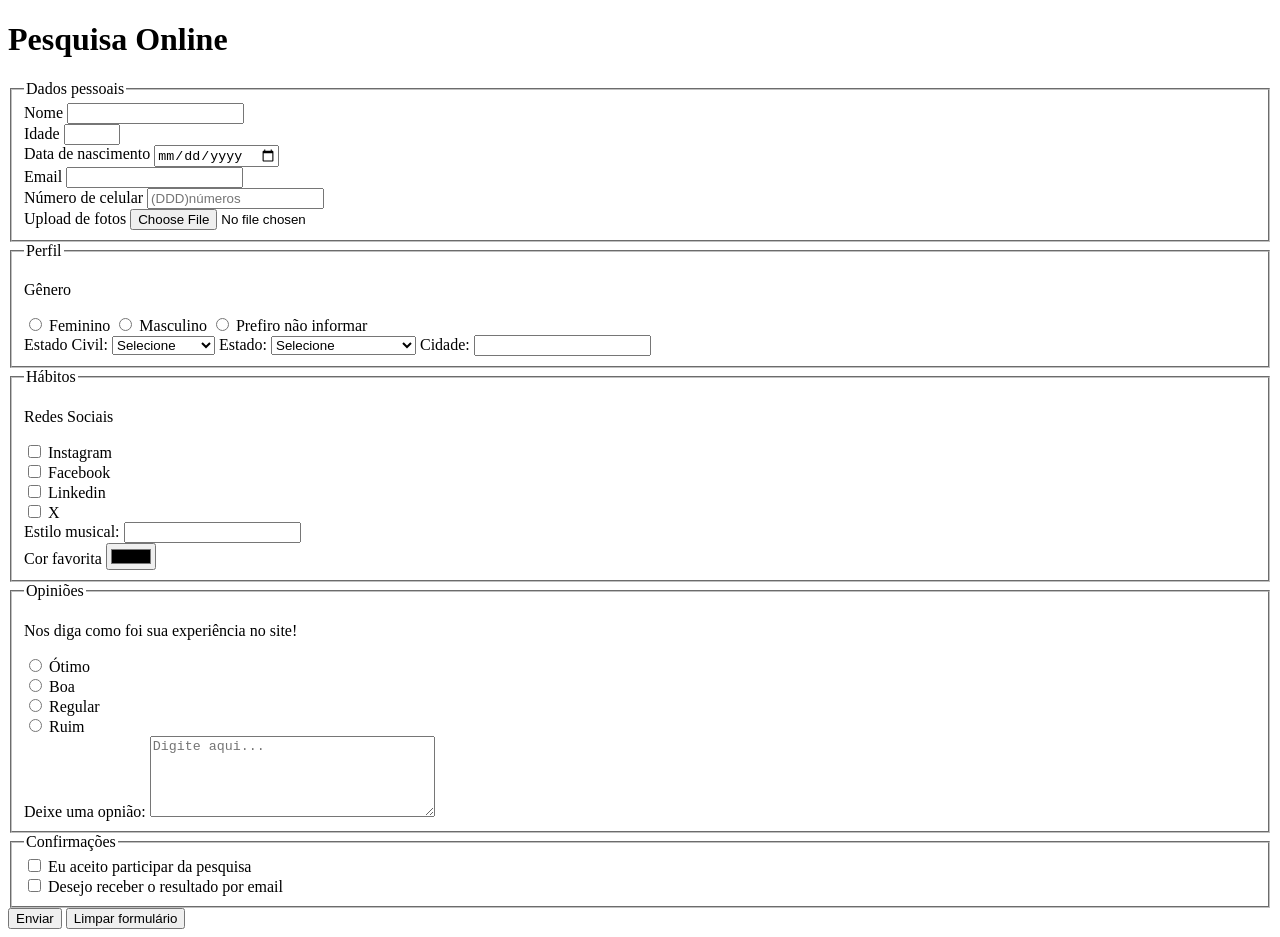
==== index.html @ f518289a "Adiciona botao de limpar" ====
<!DOCTYPE html>
<html lang="pt-br">
<head>
    <meta charset="UTF-8">
    <meta name="viewport" content="width=device-width, initial-scale=1.0">
    <title>Formulário</title>
</head>
<body>
    <header>
        <h1>Pesquisa Online</h1>
    </header>
    <section>
        <form action="" method="get"> <!--O <fomr> indica que vai começar um formulário, o <action> define para onde os dados vão ser enviados ao clicar no botão e o <method> define como os dados vão ser enviados-->
            <fieldset> <!--Cria um "grupo", define bordas -->
                <!-- Dados pessoais do site-->

                <legend>Dados pessoais</legend> <!-- É o título do grupo -->
                <label for="name">Nome</label> <!--É a etiqueta-->
                <input id="name" type="text" name="userName" required> <!--É o campo de entrada-->
                <br>
                <label for="age">Idade</label>
                <input id="age" type="number" name="userAge" min="12" max="100" required> <!--O "required" torna o campo obrigatório-->
                <br>
                <label for="birthDate">Data de nascimento</label>
                <input id="birthDate" type="date" name="userBirthDate">
                <br>
                <label for="email">Email</label>
                <input id="email" type="email" name="userEmail" required>
                <br>
                <label for="phoneNumber">Número de celular</label>
                <input id="phoneNumber" type="tel" name="userPhoneNumber" pattern="[0-9] {11}" placeholder="(DDD)números">
                <br>
                <label for="image">Upload de fotos</label>
                <input id="image" type="file" accept="image/*" name="userImage">
                <br>
            </fieldset>

            <fieldset>
                <legend>Perfil</legend>

                <!-- Gênero -->
                <p>Gênero</p>
                <input id="fem" type="radio" name="userGender" value="Feminino"> <!-- O "radio" é para criar uma lista de opções selecionaveis de escolha única. O "value" é para salvar o resultado-->
                <label for="fem">Feminino</label>  <!-- Aqui a ordem muda o resultado, fazendo a bolinha vir primeiro-->
                <input id="masc" type="radio" name="userGender" value="Masculino">
                <label for="masc">Masculino</label> 
                <input id="notInformed" type="radio" name="userGender" value="notInformed">
                <label for="notInformed">Prefiro não informar</label> 
                <br>

                <!-- Estado Civil -->
                <label for="maritalStatus">Estado Civil:</label>
                <select name="userMaritalStatus" id="maritalStatus"> <!--Cria uma lista suspensa-->
                    <option value="notInformed">Selecione</option> <!--A tag "option" sempre é puxada pelo select-->
                    <option value="casado">Casado</option>
                    <option value="solteiro">Solteiro</option>
                    <option value="divorciado">Divorciado</option>
                    <option value="casado">União estável</option>
                </select>

                <!-- Estados -->
                <label for="state">Estado: </label>
                <select id="state" name="userState" required>
                    <option value="notInformed">Selecione</option>
                    <option value="acre">Acre</option>
                    <option value="alagoas">Alagoas</option>
                    <option value="amapa">Amapá</option>
                    <option value="amazonas">Amazonas</option>
                    <option value="bahia">Bahia</option>
                    <option value="ceara">Ceará</option>
                    <option value="distritoFederal">Distrito Federal</option>
                    <option value="espiritoSanto">Espírito Santo</option>
                    <option value="goias">Goiás</option>
                    <option value="maranhao">Maranhão</option>
                    <option value="matoGrosso">Mato Grosso</option>
                    <option value="matoGrossoDoSul">Mato Grosso do Sul</option>
                    <option value="minasGerais">Minas Gerais</option>
                    <option value="para">Pará</option>
                    <option value="paraiba">Paraíba</option>
                    <option value="parana">Paraná</option>
                    <option value="pernambuco">Pernambuco</option>
                    <option value="piaui">Piauí</option>
                    <option value="rioDeJaneiro">Rio de Janeiro</option>
                    <option value="rioGrandeDoNorte">Rio Grande do Norte</option>
                    <option value="rioGrandeDoSul">Rio Grande do Sul</option>
                    <option value="rondonia">Rondônia</option>
                    <option value="roraima">Roraima</option>
                    <option value="santaCatarina">Santa Catarina</option>
                    <option value="saoPaulo">São Paulo</option>
                    <option value="sergipe">Sergipe</option>
                    <option value="tocantins">Tocantins</option>
                </select>

                <!-- Cidade -->
                <label for="city">Cidade: </label> <!--É a etiqueta-->
                <input id="city" name="userCity" required> <!--É o campo de entrada-->
            </fieldset>

            <fieldset>
                <legend>Hábitos</legend>

                <!--Redes Sociais-->
                <p>Redes Sociais</p>
                <input id="Instagram" type="checkbox" name="socialMedia" value="instagram"> <!--O "checkbox" permite selecionar várias opções-->
                <label for="Instagram">Instagram</label>
                <br>  
                <input id="Facebook" type="checkbox" name="socialMedia" value="facebook">
                <label for="Facebook">Facebook</label>
                <br>  
                <input id="Linkedin" type="checkbox" name="socialMedia" value="linkedin">
                <label for="Linkedin">Linkedin</label>
                <br>  
                <input id="X" type="checkbox" name="socialMedia" value="x">
                <label for="X">X</label>
                <br>

                <!--Estilo de Música-->
                <label for="musicStyle">Estilo musical:</label>
                <input list="styleTypes" type="text" id="musicStyle" name="userMusicStyle">
                <datalist id="styleTypes">
                    <option value="Rock">
                    <option value="Pop">
                    <option value="Samba">
                    <option value="Sertanejo">
                </datalist>
                <br>

                <!--Cor favorita-->
                <label for="favoriteColor">Cor favorita</label>
                <input type="color" name="userFavoriteColor" id="favoriteColor">
            </fieldset>

            <fieldset>
                <legend>Opiniões</legend>

                <!--Experiência no site-->
                <p>Nos diga como foi sua experiência no site!</p>
                <input type="radio" id="otimo" name="userServiceOpnion"> <!--Para o "radio" funcionar, precisa sempre tem o mesmo "name"-->
                <label for="otimo">Ótimo</label>
                <br>
                <input type="radio" id="boa" name="userServiceOpnion">
                <label for="boa">Boa</label>
                <br>
                <input type="radio" id="regular" name="userServiceOpnion">
                <label for="regular">Regular</label>
                <br>
                <input type="radio" id="ruim" name="userServiceOpnion">
                <label for="ruim">Ruim</label>
                <br>

                <!--Caixa de opniões-->
                <label for="opnion">Deixe uma opnião: </label>
                <textarea name="userOpnion" id="opnion" rows="5" cols="33" placeholder="Digite aqui..."></textarea> <!--A tag "textarea" cria um local para escrever.-->
                <!--As tags "rows" e "cols" definem altura e largura inicais-->
            </fieldset>

            <fieldset>
                <legend>Confirmações</legend> 
                
                <!--Lei Geral de Proteção de Dados Pessoais-->
                <input type="checkbox" name="userLgpd" id="userLgpdTerm" value="accepted" required> 
                <label for="userLgpdTerm">Eu aceito participar da pesquisa</label>
                <br>
                <input type="checkbox" name="userGetResult" id="userResult" value="accepted"> 
                <label for="userResult">Desejo receber o resultado por email</label>
            </fieldset>






            <button type="submit">Enviar</button> <!--O type="submit" diz ao navegador: "Quando este botão for clicado, pegue todos os dados dentro do <form> e execute a ação definida no action"-->
            <button type="reset">Limpar formulário</button>
        </form>
    </section>
</body>
</html>
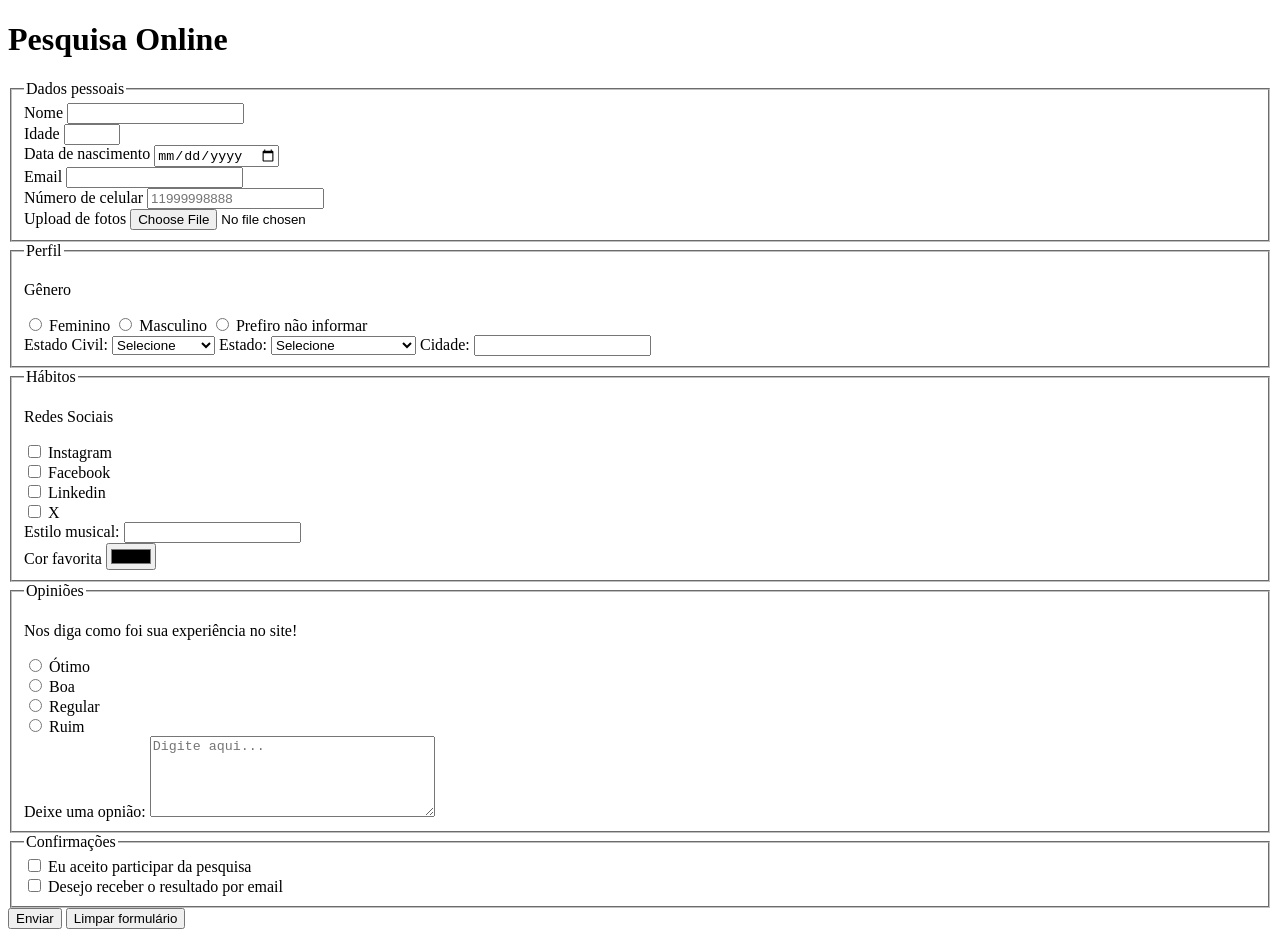
==== commit 539f494a: "Correção do phoneNumber" ====
--- a/index.html
+++ b/index.html
@@ -12,8 +12,8 @@
     <section>
         <form action="" method="get"> <!--O <fomr> indica que vai começar um formulário, o <action> define para onde os dados vão ser enviados ao clicar no botão e o <method> define como os dados vão ser enviados-->
             <fieldset> <!--Cria um "grupo", define bordas -->
+
                 <!-- Dados pessoais do site-->
-
                 <legend>Dados pessoais</legend> <!-- É o título do grupo -->
                 <label for="name">Nome</label> <!--É a etiqueta-->
                 <input id="name" type="text" name="userName" required> <!--É o campo de entrada-->
@@ -28,7 +28,7 @@
                 <input id="email" type="email" name="userEmail" required>
                 <br>
                 <label for="phoneNumber">Número de celular</label>
-                <input id="phoneNumber" type="tel" name="userPhoneNumber" pattern="[0-9] {11}" placeholder="(DDD)números">
+                <input id="phoneNumber" type="tel" name="userPhoneNumber" pattern="[0-9]{11}" placeholder="11999998888">
                 <br>
                 <label for="image">Upload de fotos</label>
                 <input id="image" type="file" accept="image/*" name="userImage">
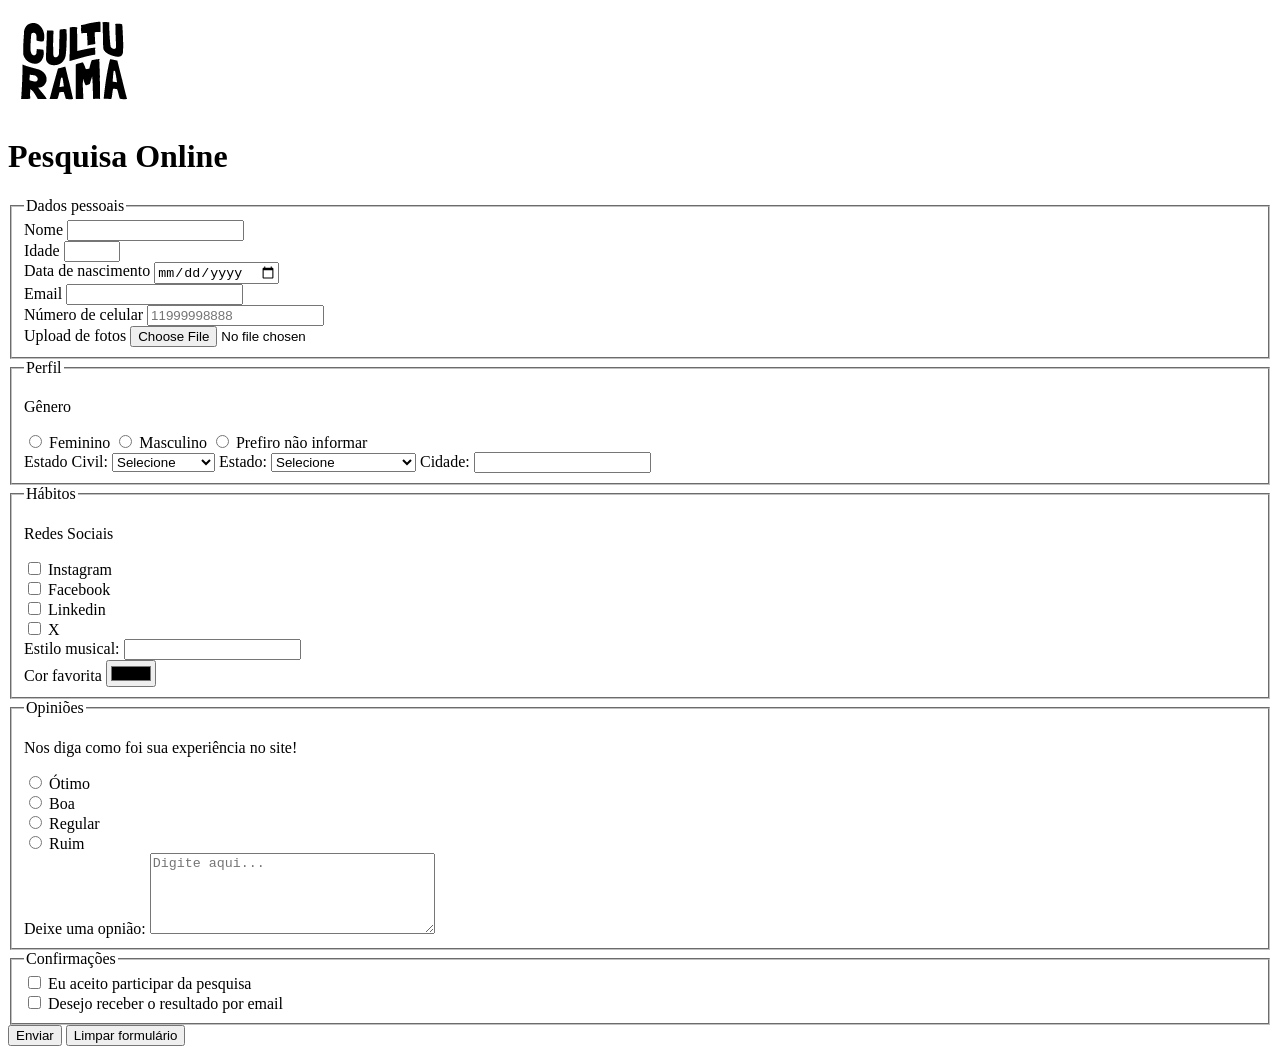
==== commit 402b6d26: "Adiciona as fontes" ====
--- a/index.html
+++ b/index.html
@@ -3,10 +3,17 @@
 <head>
     <meta charset="UTF-8">
     <meta name="viewport" content="width=device-width, initial-scale=1.0">
+    <link rel="icon" href="culturama-favico.png"> 
+    <link rel="stylesheet" href="css/style.css">
+    <link rel="preconnect" href="https://fonts.googleapis.com">
+    <link rel="preconnect" href="https://fonts.gstatic.com" crossorigin>
+    <link href="https://fonts.googleapis.com/css2?family=Fjalla+One&family=Work+Sans&display=swap" rel="stylesheet">
+
     <title>Formulário</title>
 </head>
 <body>
     <header>
+        <img src="img/logo-culturama.png" alt="logo culturama">
         <h1>Pesquisa Online</h1>
     </header>
     <section>
@@ -165,11 +172,6 @@
                 <label for="userResult">Desejo receber o resultado por email</label>
             </fieldset>
 
-
-
-
-
-
             <button type="submit">Enviar</button> <!--O type="submit" diz ao navegador: "Quando este botão for clicado, pegue todos os dados dentro do <form> e execute a ação definida no action"-->
             <button type="reset">Limpar formulário</button>
         </form>
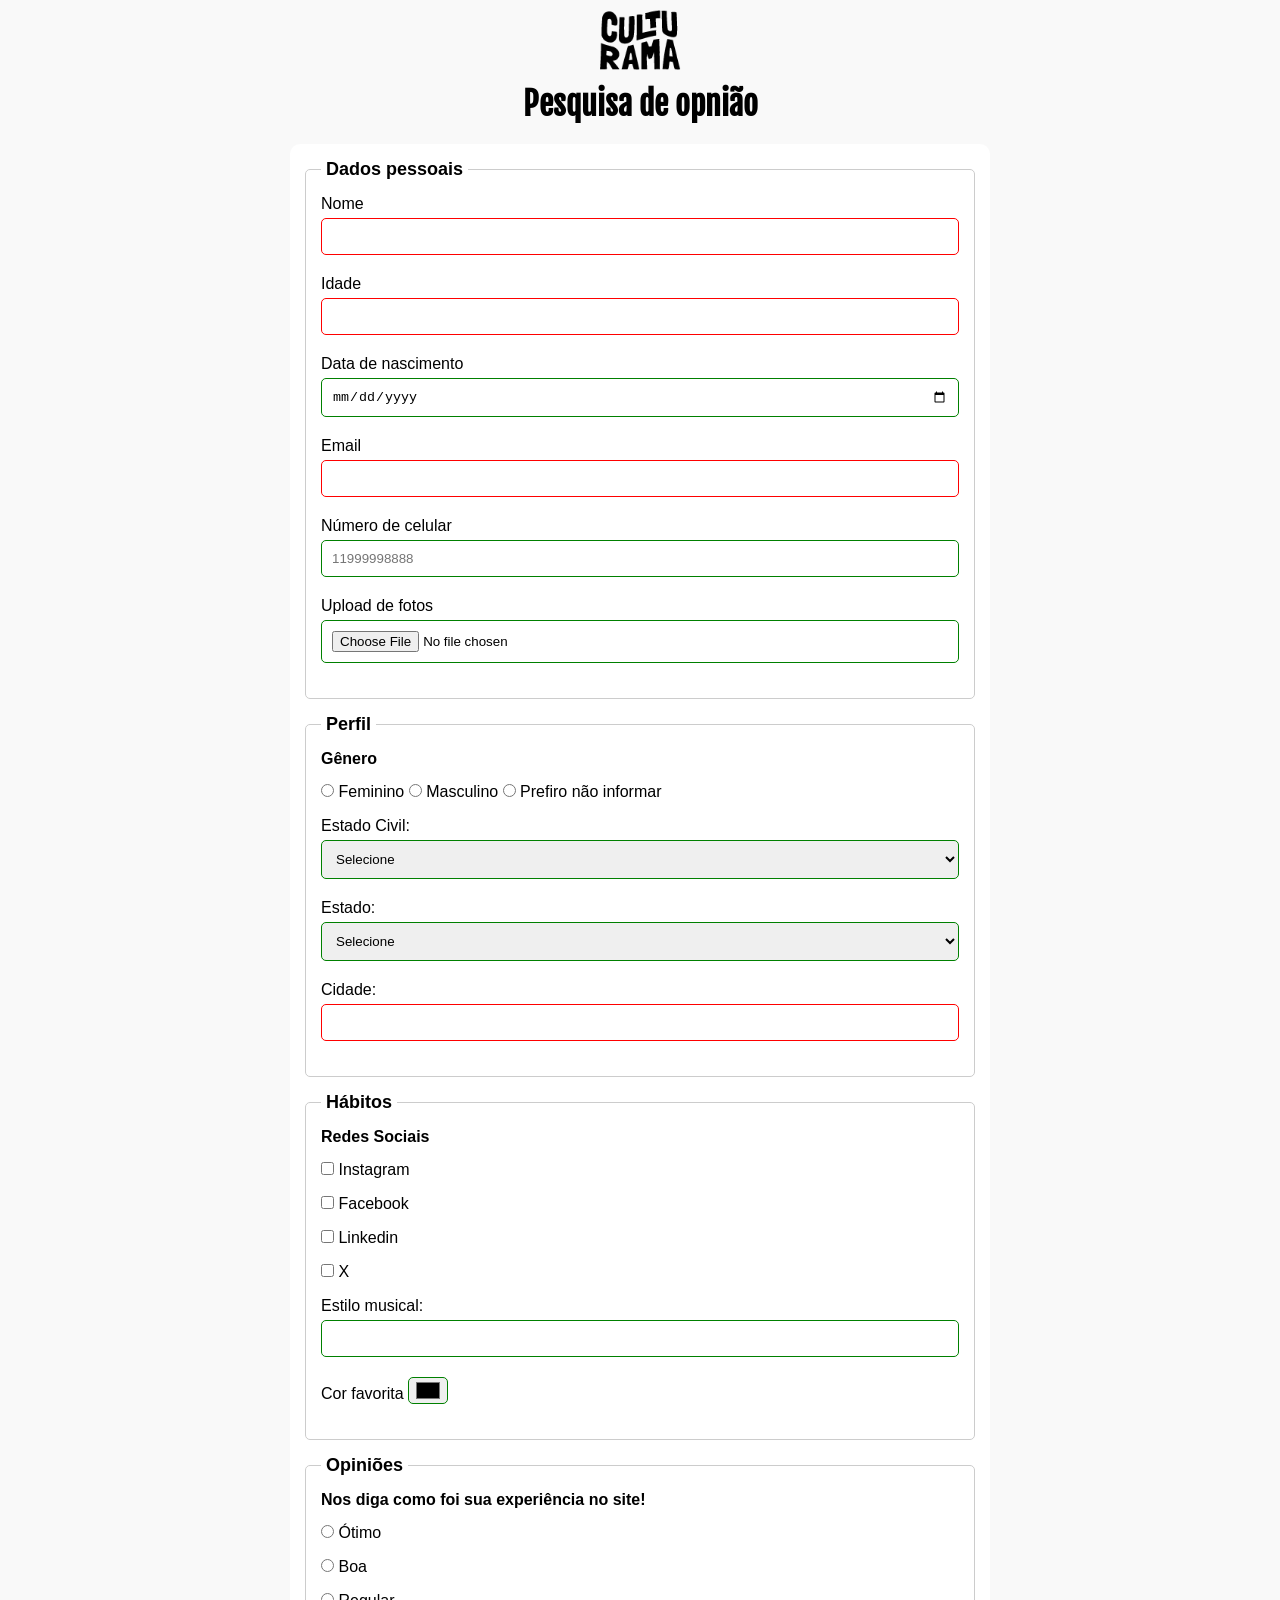
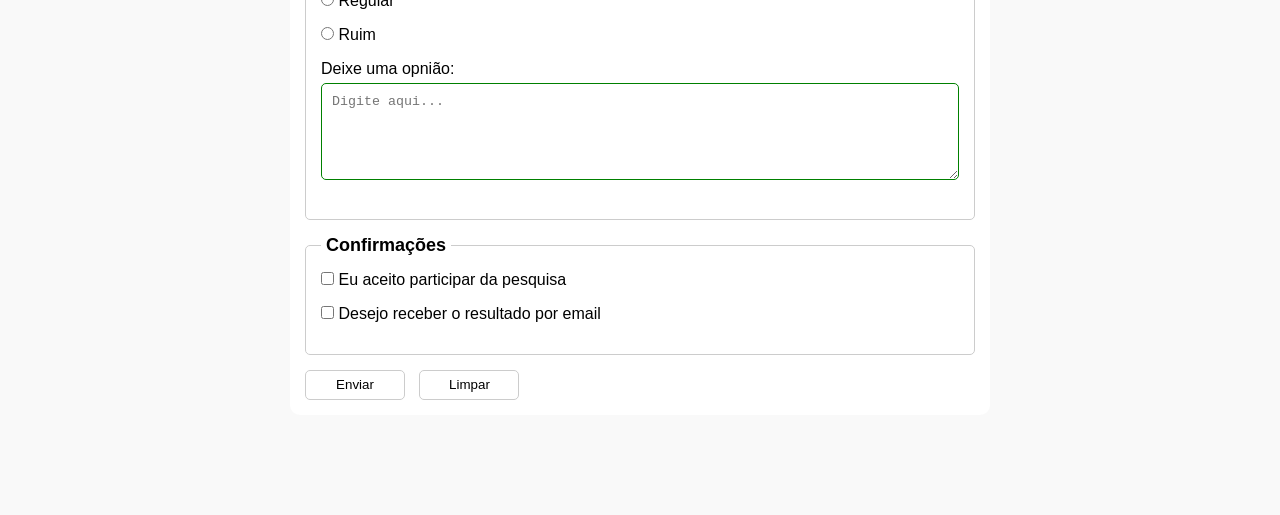
==== commit d42dcf21: "Alterações" ====
--- a/index.html
+++ b/index.html
@@ -12,169 +12,172 @@
     <title>Formulário</title>
 </head>
 <body>
-    <header>
-        <img src="img/logo-culturama.png" alt="logo culturama">
-        <h1>Pesquisa Online</h1>
-    </header>
-    <section>
-        <form action="" method="get"> <!--O <fomr> indica que vai começar um formulário, o <action> define para onde os dados vão ser enviados ao clicar no botão e o <method> define como os dados vão ser enviados-->
-            <fieldset> <!--Cria um "grupo", define bordas -->
+    <main>
+        <header>
+            <img src="img/logo-culturama.png" alt="logo culturama">
+            <h1>Pesquisa de opnião</h1>
+        </header>
+        <section>
+            <form action="sucesso.html" method="get"> <!--O <fomr> indica que vai começar um formulário, o <action> define para onde os dados vão ser enviados ao clicar no botão e o <method> define como os dados vão ser enviados-->
+                <fieldset> <!--Cria um "grupo", define bordas -->
 
-                <!-- Dados pessoais do site-->
-                <legend>Dados pessoais</legend> <!-- É o título do grupo -->
-                <label for="name">Nome</label> <!--É a etiqueta-->
-                <input id="name" type="text" name="userName" required> <!--É o campo de entrada-->
-                <br>
-                <label for="age">Idade</label>
-                <input id="age" type="number" name="userAge" min="12" max="100" required> <!--O "required" torna o campo obrigatório-->
-                <br>
-                <label for="birthDate">Data de nascimento</label>
-                <input id="birthDate" type="date" name="userBirthDate">
-                <br>
-                <label for="email">Email</label>
-                <input id="email" type="email" name="userEmail" required>
-                <br>
-                <label for="phoneNumber">Número de celular</label>
-                <input id="phoneNumber" type="tel" name="userPhoneNumber" pattern="[0-9]{11}" placeholder="11999998888">
-                <br>
-                <label for="image">Upload de fotos</label>
-                <input id="image" type="file" accept="image/*" name="userImage">
-                <br>
-            </fieldset>
+                    <!-- Dados pessoais do site-->
+                    <legend>Dados pessoais</legend> <!-- É o título do grupo -->
+                    <label for="name">Nome</label> <!--É a etiqueta-->
+                    <input id="name" type="text" name="userName" required> <!--É o campo de entrada-->
+                    <br>
+                    <label for="age">Idade</label>
+                    <input id="age" type="number" name="userAge" min="12" max="100" required> <!--O "required" torna o campo obrigatório-->
+                    <br>
+                    <label for="birthDate">Data de nascimento</label>
+                    <input id="birthDate" type="date" name="userBirthDate">
+                    <br>
+                    <label for="email">Email</label>
+                    <input id="email" type="email" name="userEmail" required>
+                    <br>
+                    <label for="phoneNumber">Número de celular</label>
+                    <input id="phoneNumber" type="tel" name="userPhoneNumber" pattern="[0-9]{11}" placeholder="11999998888">
+                    <br>
+                    <label for="image">Upload de fotos</label>
+                    <input id="image" type="file" accept="image/*" name="userImage">
+                    <br>
+                </fieldset>
 
-            <fieldset>
-                <legend>Perfil</legend>
+                <fieldset>
+                    <legend>Perfil</legend>
 
-                <!-- Gênero -->
-                <p>Gênero</p>
-                <input id="fem" type="radio" name="userGender" value="Feminino"> <!-- O "radio" é para criar uma lista de opções selecionaveis de escolha única. O "value" é para salvar o resultado-->
-                <label for="fem">Feminino</label>  <!-- Aqui a ordem muda o resultado, fazendo a bolinha vir primeiro-->
-                <input id="masc" type="radio" name="userGender" value="Masculino">
-                <label for="masc">Masculino</label> 
-                <input id="notInformed" type="radio" name="userGender" value="notInformed">
-                <label for="notInformed">Prefiro não informar</label> 
-                <br>
+                    <!-- Gênero -->
+                    <p>Gênero</p>
+                    <input id="fem" type="radio" name="userGender" value="Feminino"> <!-- O "radio" é para criar uma lista de opções selecionaveis de escolha única. O "value" é para salvar o resultado-->
+                    <label for="fem">Feminino</label>  <!-- Aqui a ordem muda o resultado, fazendo a bolinha vir primeiro-->
+                    <input id="masc" type="radio" name="userGender" value="Masculino">
+                    <label for="masc">Masculino</label> 
+                    <input id="notInformed" type="radio" name="userGender" value="notInformed">
+                    <label for="notInformed">Prefiro não informar</label> 
+                    <br>
 
-                <!-- Estado Civil -->
-                <label for="maritalStatus">Estado Civil:</label>
-                <select name="userMaritalStatus" id="maritalStatus"> <!--Cria uma lista suspensa-->
-                    <option value="notInformed">Selecione</option> <!--A tag "option" sempre é puxada pelo select-->
-                    <option value="casado">Casado</option>
-                    <option value="solteiro">Solteiro</option>
-                    <option value="divorciado">Divorciado</option>
-                    <option value="casado">União estável</option>
-                </select>
+                    <!-- Estado Civil -->
+                    <label for="maritalStatus">Estado Civil:</label>
+                    <select name="userMaritalStatus" id="maritalStatus"> <!--Cria uma lista suspensa-->
+                        <option value="notInformed">Selecione</option> <!--A tag "option" sempre é puxada pelo select-->
+                        <option value="casado">Casado</option>
+                        <option value="solteiro">Solteiro</option>
+                        <option value="divorciado">Divorciado</option>
+                        <option value="casado">União estável</option>
+                    </select>
 
-                <!-- Estados -->
-                <label for="state">Estado: </label>
-                <select id="state" name="userState" required>
-                    <option value="notInformed">Selecione</option>
-                    <option value="acre">Acre</option>
-                    <option value="alagoas">Alagoas</option>
-                    <option value="amapa">Amapá</option>
-                    <option value="amazonas">Amazonas</option>
-                    <option value="bahia">Bahia</option>
-                    <option value="ceara">Ceará</option>
-                    <option value="distritoFederal">Distrito Federal</option>
-                    <option value="espiritoSanto">Espírito Santo</option>
-                    <option value="goias">Goiás</option>
-                    <option value="maranhao">Maranhão</option>
-                    <option value="matoGrosso">Mato Grosso</option>
-                    <option value="matoGrossoDoSul">Mato Grosso do Sul</option>
-                    <option value="minasGerais">Minas Gerais</option>
-                    <option value="para">Pará</option>
-                    <option value="paraiba">Paraíba</option>
-                    <option value="parana">Paraná</option>
-                    <option value="pernambuco">Pernambuco</option>
-                    <option value="piaui">Piauí</option>
-                    <option value="rioDeJaneiro">Rio de Janeiro</option>
-                    <option value="rioGrandeDoNorte">Rio Grande do Norte</option>
-                    <option value="rioGrandeDoSul">Rio Grande do Sul</option>
-                    <option value="rondonia">Rondônia</option>
-                    <option value="roraima">Roraima</option>
-                    <option value="santaCatarina">Santa Catarina</option>
-                    <option value="saoPaulo">São Paulo</option>
-                    <option value="sergipe">Sergipe</option>
-                    <option value="tocantins">Tocantins</option>
-                </select>
+                    <!-- Estados -->
+                    <label for="state">Estado: </label>
+                    <select id="state" name="userState" required>
+                        <option value="notInformed">Selecione</option>
+                        <option value="acre">Acre</option>
+                        <option value="alagoas">Alagoas</option>
+                        <option value="amapa">Amapá</option>
+                        <option value="amazonas">Amazonas</option>
+                        <option value="bahia">Bahia</option>
+                        <option value="ceara">Ceará</option>
+                        <option value="distritoFederal">Distrito Federal</option>
+                        <option value="espiritoSanto">Espírito Santo</option>
+                        <option value="goias">Goiás</option>
+                        <option value="maranhao">Maranhão</option>
+                        <option value="matoGrosso">Mato Grosso</option>
+                        <option value="matoGrossoDoSul">Mato Grosso do Sul</option>
+                        <option value="minasGerais">Minas Gerais</option>
+                        <option value="para">Pará</option>
+                        <option value="paraiba">Paraíba</option>
+                        <option value="parana">Paraná</option>
+                        <option value="pernambuco">Pernambuco</option>
+                        <option value="piaui">Piauí</option>
+                        <option value="rioDeJaneiro">Rio de Janeiro</option>
+                        <option value="rioGrandeDoNorte">Rio Grande do Norte</option>
+                        <option value="rioGrandeDoSul">Rio Grande do Sul</option>
+                        <option value="rondonia">Rondônia</option>
+                        <option value="roraima">Roraima</option>
+                        <option value="santaCatarina">Santa Catarina</option>
+                        <option value="saoPaulo">São Paulo</option>
+                        <option value="sergipe">Sergipe</option>
+                        <option value="tocantins">Tocantins</option>
+                    </select>
 
-                <!-- Cidade -->
-                <label for="city">Cidade: </label> <!--É a etiqueta-->
-                <input id="city" name="userCity" required> <!--É o campo de entrada-->
-            </fieldset>
+                    <!-- Cidade -->
+                    <label for="city">Cidade: </label> <!--É a etiqueta-->
+                    <input id="city" name="userCity" required> <!--É o campo de entrada-->
+                </fieldset>
 
-            <fieldset>
-                <legend>Hábitos</legend>
+                <fieldset>
+                    <legend>Hábitos</legend>
 
-                <!--Redes Sociais-->
-                <p>Redes Sociais</p>
-                <input id="Instagram" type="checkbox" name="socialMedia" value="instagram"> <!--O "checkbox" permite selecionar várias opções-->
-                <label for="Instagram">Instagram</label>
-                <br>  
-                <input id="Facebook" type="checkbox" name="socialMedia" value="facebook">
-                <label for="Facebook">Facebook</label>
-                <br>  
-                <input id="Linkedin" type="checkbox" name="socialMedia" value="linkedin">
-                <label for="Linkedin">Linkedin</label>
-                <br>  
-                <input id="X" type="checkbox" name="socialMedia" value="x">
-                <label for="X">X</label>
-                <br>
+                    <!--Redes Sociais-->
+                    <p>Redes Sociais</p>
+                    <input id="Instagram" type="checkbox" name="socialMedia" value="instagram"> <!--O "checkbox" permite selecionar várias opções-->
+                    <label for="Instagram">Instagram</label>
+                    <br>  
+                    <input id="Facebook" type="checkbox" name="socialMedia" value="facebook">
+                    <label for="Facebook">Facebook</label>
+                    <br>  
+                    <input id="Linkedin" type="checkbox" name="socialMedia" value="linkedin">
+                    <label for="Linkedin">Linkedin</label>
+                    <br>  
+                    <input id="X" type="checkbox" name="socialMedia" value="x">
+                    <label for="X">X</label>
+                    <br>
 
-                <!--Estilo de Música-->
-                <label for="musicStyle">Estilo musical:</label>
-                <input list="styleTypes" type="text" id="musicStyle" name="userMusicStyle">
-                <datalist id="styleTypes">
-                    <option value="Rock">
-                    <option value="Pop">
-                    <option value="Samba">
-                    <option value="Sertanejo">
-                </datalist>
-                <br>
+                    <!--Estilo de Música-->
+                    <label for="musicStyle">Estilo musical:</label>
+                    <input list="styleTypes" type="text" id="musicStyle" name="userMusicStyle">
+                    <datalist id="styleTypes">
+                        <option value="Rock">
+                        <option value="Pop">
+                        <option value="Samba">
+                        <option value="Sertanejo">
+                    </datalist>
+                    <br>
 
-                <!--Cor favorita-->
-                <label for="favoriteColor">Cor favorita</label>
-                <input type="color" name="userFavoriteColor" id="favoriteColor">
-            </fieldset>
+                    <!--Cor favorita-->
+                    <label for="favoriteColor">Cor favorita</label>
+                    <input type="color" name="userFavoriteColor" id="favoriteColor">
+                </fieldset>
 
-            <fieldset>
-                <legend>Opiniões</legend>
+                <fieldset>
+                    <legend>Opiniões</legend>
 
-                <!--Experiência no site-->
-                <p>Nos diga como foi sua experiência no site!</p>
-                <input type="radio" id="otimo" name="userServiceOpnion"> <!--Para o "radio" funcionar, precisa sempre tem o mesmo "name"-->
-                <label for="otimo">Ótimo</label>
-                <br>
-                <input type="radio" id="boa" name="userServiceOpnion">
-                <label for="boa">Boa</label>
-                <br>
-                <input type="radio" id="regular" name="userServiceOpnion">
-                <label for="regular">Regular</label>
-                <br>
-                <input type="radio" id="ruim" name="userServiceOpnion">
-                <label for="ruim">Ruim</label>
-                <br>
+                    <!--Experiência no site-->
+                    <p>Nos diga como foi sua experiência no site!</p>
+                    <input type="radio" id="otimo" name="userServiceOpnion"> <!--Para o "radio" funcionar, precisa sempre tem o mesmo "name"-->
+                    <label for="otimo">Ótimo</label>
+                    <br>
+                    <input type="radio" id="boa" name="userServiceOpnion">
+                    <label for="boa">Boa</label>
+                    <br>
+                    <input type="radio" id="regular" name="userServiceOpnion">
+                    <label for="regular">Regular</label>
+                    <br>
+                    <input type="radio" id="ruim" name="userServiceOpnion">
+                    <label for="ruim">Ruim</label>
+                    <br>
 
-                <!--Caixa de opniões-->
-                <label for="opnion">Deixe uma opnião: </label>
-                <textarea name="userOpnion" id="opnion" rows="5" cols="33" placeholder="Digite aqui..."></textarea> <!--A tag "textarea" cria um local para escrever.-->
-                <!--As tags "rows" e "cols" definem altura e largura inicais-->
-            </fieldset>
+                    <!--Caixa de opniões-->
+                    <label for="opnion">Deixe uma opnião: </label>
+                    <textarea name="userOpnion" id="opnion" rows="5" cols="33" placeholder="Digite aqui..."></textarea> <!--A tag "textarea" cria um local para escrever.-->
+                    <!--As tags "rows" e "cols" definem altura e largura inicais-->
+                </fieldset>
 
-            <fieldset>
-                <legend>Confirmações</legend> 
-                
-                <!--Lei Geral de Proteção de Dados Pessoais-->
-                <input type="checkbox" name="userLgpd" id="userLgpdTerm" value="accepted" required> 
-                <label for="userLgpdTerm">Eu aceito participar da pesquisa</label>
-                <br>
-                <input type="checkbox" name="userGetResult" id="userResult" value="accepted"> 
-                <label for="userResult">Desejo receber o resultado por email</label>
-            </fieldset>
+                <fieldset>
+                    <legend>Confirmações</legend> 
+                    
+                    <!--Lei Geral de Proteção de Dados Pessoais-->
+                    <input type="checkbox" name="userLgpd" id="userLgpdTerm" value="accepted" required> 
+                    <label for="userLgpdTerm">Eu aceito participar da pesquisa</label>
+                    <br>
+                    <input type="checkbox" name="userGetResult" id="userResult" value="accepted"> 
+                    <label for="userResult">Desejo receber o resultado por email</label>
+                </fieldset>
 
-            <button type="submit">Enviar</button> <!--O type="submit" diz ao navegador: "Quando este botão for clicado, pegue todos os dados dentro do <form> e execute a ação definida no action"-->
-            <button type="reset">Limpar formulário</button>
-        </form>
-    </section>
+                <button type="submit">Enviar</button> <!--O type="submit" diz ao navegador: "Quando este botão for clicado, pegue todos os dados dentro do <form> e execute a ação definida no action"-->
+                <button type="reset">Limpar</button>
+            </form>
+        </section>
+    </main>
+
 </body>
 </html>
--- a/css/style.css
+++ b/css/style.css
@@ -0,0 +1,110 @@
+* {
+    margin: 0;
+    padding: 0;
+    box-sizing: border-box; /**/
+}
+
+body{
+    background-color: #f9f9f9;
+    font-family: "Work Sans", sans-serif;
+}
+
+main{
+    width: 100%;
+    max-width: 700px;
+    margin: 0 auto;
+}
+
+header{
+    text-align: center;
+    margin-bottom: 20px;
+}
+
+img{
+    width: 100px;
+}
+
+h1{
+    font-family: "Fjalla One", sans-serif;
+    text-align: center;
+}
+
+form{
+    background-color: #FFFFFF;
+    padding: 15px;
+    border-radius: 10px;
+    margin-bottom: 100px;
+}
+
+fieldset{
+    padding: 15px;
+    border: 1px solid #cccccc;
+    border-radius: 5px;
+    margin-bottom: 15px;
+}
+
+legend{
+    font-weight: bold;
+    font-size: 18px;
+    padding: 0 5px;
+}
+
+label{
+    display: inline-block;
+    margin-bottom: 5px;
+}
+
+p{
+    margin-bottom: 15px;
+    font-weight: bold;
+}
+
+input, select, textarea{
+    width: 100%;
+    padding: 10px;
+    margin-bottom: 20px;
+    border: 1px solid #cccccc;
+    border-radius: 5px;
+}
+
+input[type="radio"],
+input[type="checkbox"] {
+    width: auto;
+}
+
+input[type="color"] {
+    width: 40px;
+    padding: 0 5px;
+}
+
+input:invalid,
+select:invalid,
+textarea:invalid {
+    border-color: red;
+}
+
+input:valid,
+select:valid,
+textarea:valid {
+    border-color: green;
+}
+
+button{
+    width: 100px;
+    height: 30px;
+    margin-right: 10px;
+    background-color: #FFFFFF;
+    border: 1px solid #cccccc;
+    border-radius: 5px;
+    cursor: pointer;
+}
+
+button[type="submit"]:hover{
+    background-color: green;
+    color: #FFFFFF;
+}
+
+button[type="reset"]:hover{
+    background-color: red;
+    color: #FFFFFF;
+}
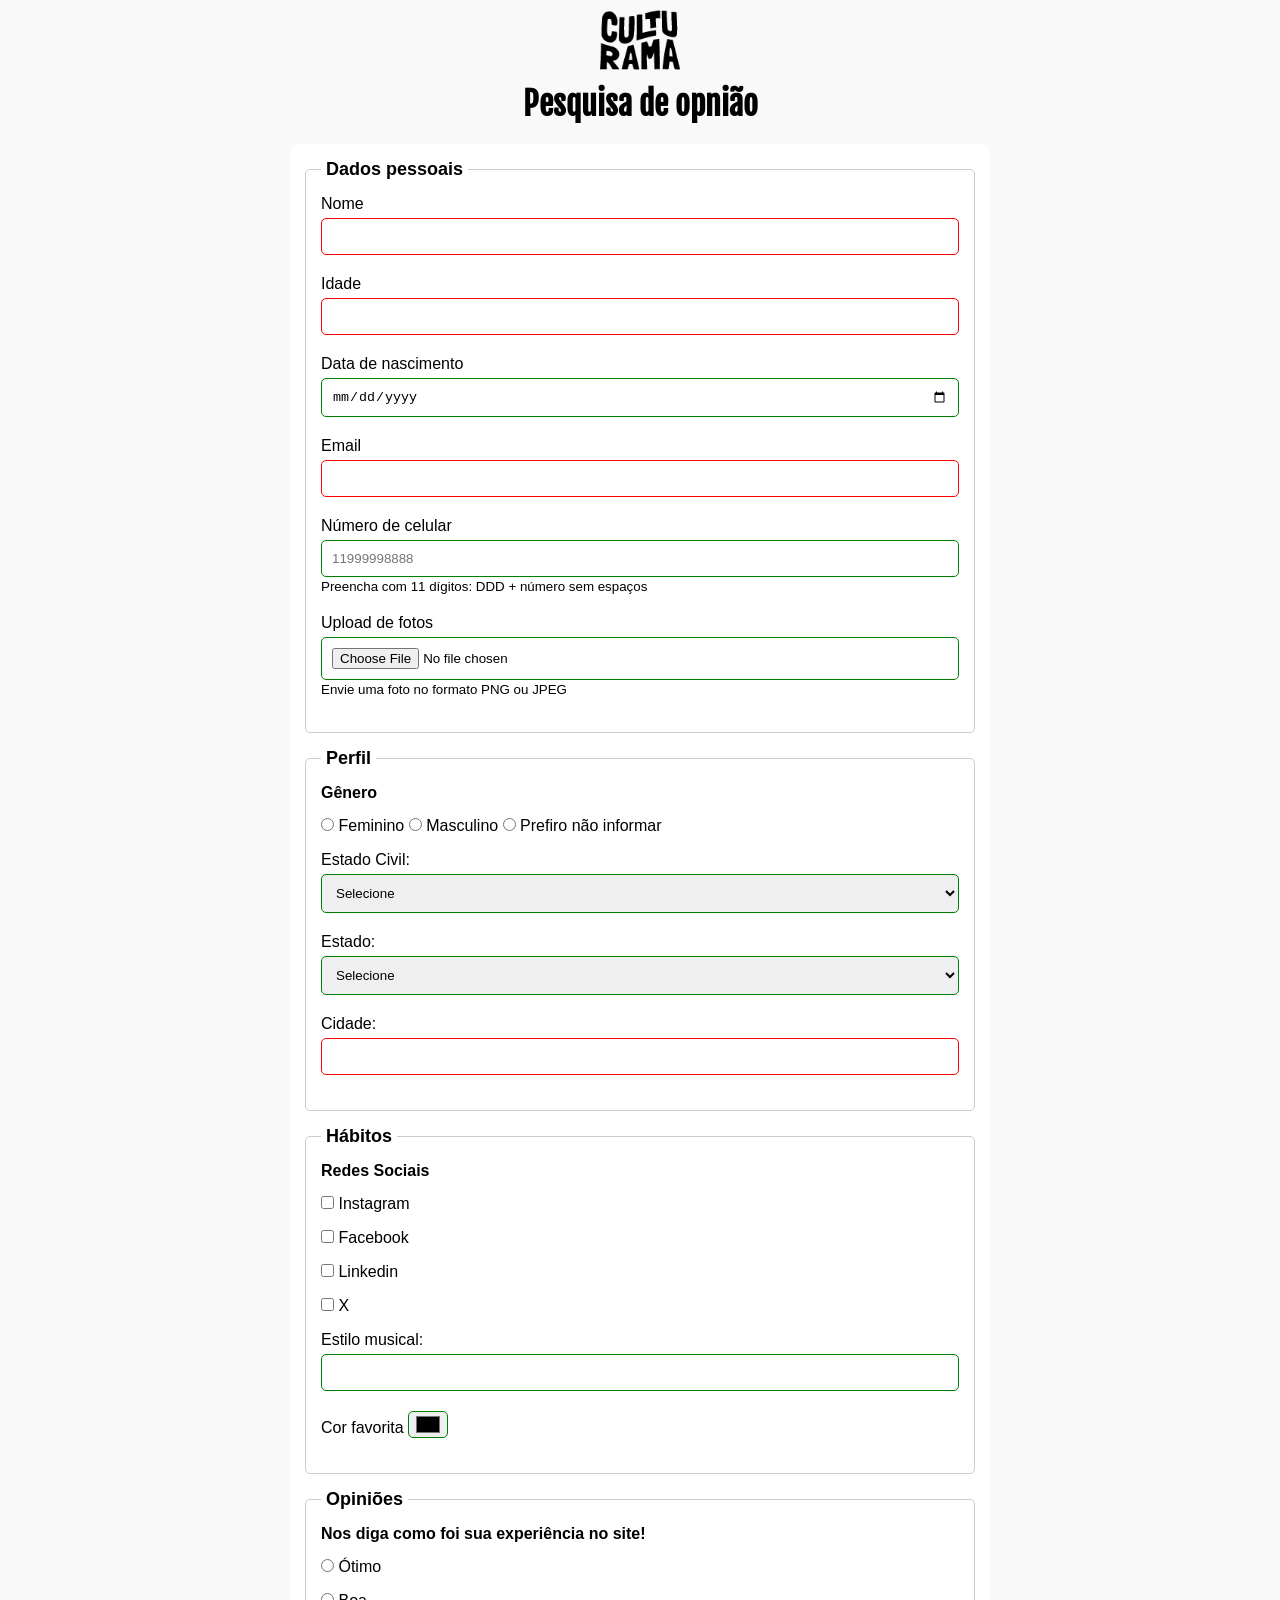
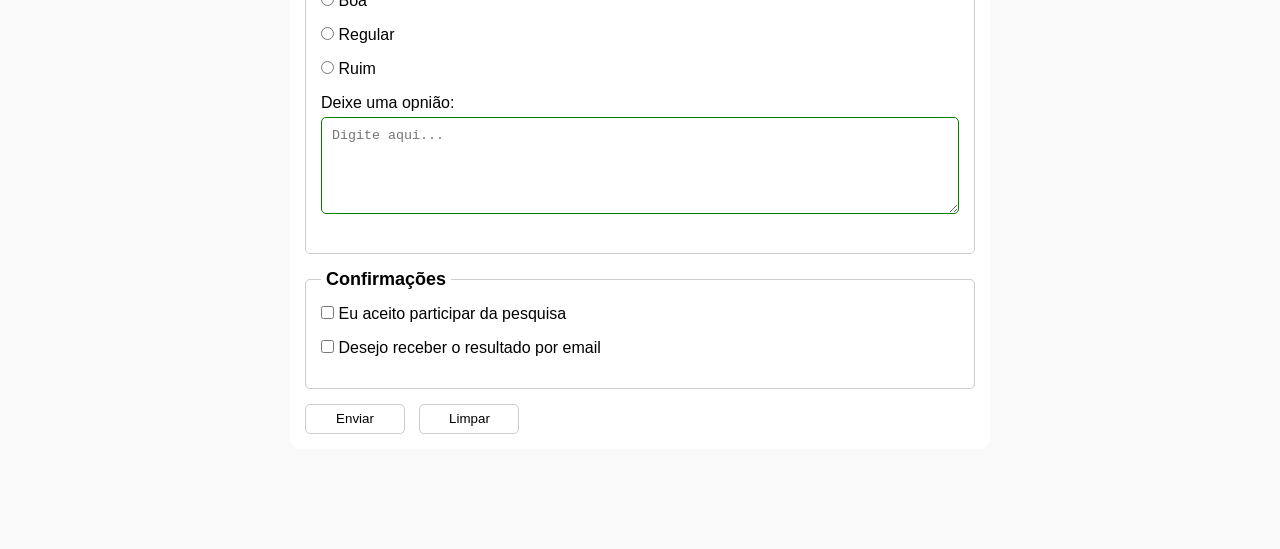
==== commit cbf95654: "Adiciona o small" ====
--- a/index.html
+++ b/index.html
@@ -36,10 +36,12 @@
                     <input id="email" type="email" name="userEmail" required>
                     <br>
                     <label for="phoneNumber">Número de celular</label>
-                    <input id="phoneNumber" type="tel" name="userPhoneNumber" pattern="[0-9]{11}" placeholder="11999998888">
+                    <input id="phoneNumber" type="tel" name="userPhoneNumber" pattern="[0-9]{11}" placeholder="11999998888" aria-describedby="phoneHelp"> 
+                    <small id="phoneHelp">Preencha com 11 dígitos: DDD + número sem espaços</small>
                     <br>
                     <label for="image">Upload de fotos</label>
-                    <input id="image" type="file" accept="image/*" name="userImage">
+                    <input id="image" type="file" accept="image/*" name="userImage" aria-describedby="imageHelp">
+                    <small id="imageHelp">Envie uma foto no formato PNG ou JPEG</small>
                     <br>
                 </fieldset>
 
--- a/css/style.css
+++ b/css/style.css
@@ -54,6 +54,16 @@
     margin-bottom: 5px;
 }
 
+input[type="tel"],
+input[type="file"] {
+    margin-bottom: 0;
+}
+
+small{
+    display: inline-block;
+    margin-bottom: 20px
+}
+
 p{
     margin-bottom: 15px;
     font-weight: bold;
